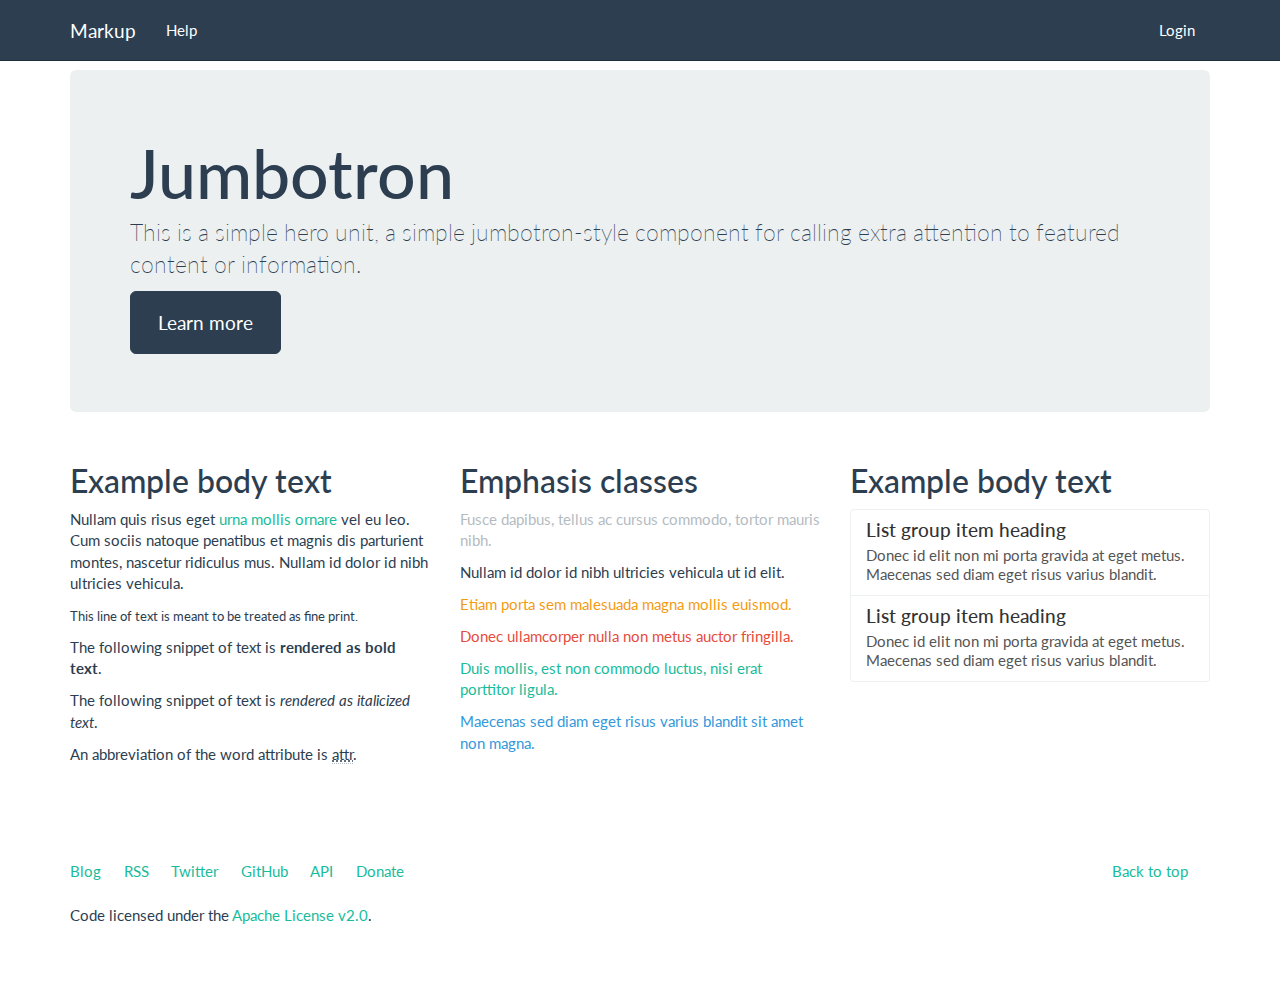
==== frontend/standard/index.html @ 0c9425ba "Front End" ====
<!DOCTYPE html>
<html lang="en">
  <head>
    <title>Markup</title>
    <meta name="viewport" content="width=device-width, initial-scale=1.0">
    <meta charset="utf-8">
    <link rel="stylesheet" href="./bootstrap.css" media="screen">
    <link rel="stylesheet" href="./bootswatch.css" media="screen">
    <link rel="stylesheet" href="./font-awesome.min.css">
    <!-- HTML5 shim and Respond.js IE8 support of HTML5 elements and media queries -->
    <!--[if lt IE 9]>
      <script src="../bower_components/bootstrap/assets/js/html5shiv.js"></script>
      <script src="../bower_components/bootstrap/assets/js/respond.min.js"></script>
    <![endif]-->
  </head>
  <body>

    <div class="navbar navbar-default navbar-fixed-top">
      <div class="container">
        <div class="navbar-header">
          <a href="../" class="navbar-brand">Markup</a>
          <button class="navbar-toggle" type="button" data-toggle="collapse" data-target="#navbar-main">
            <span class="icon-bar"></span>
            <span class="icon-bar"></span>
            <span class="icon-bar"></span>
          </button>
        </div>
        <div class="navbar-collapse collapse" id="navbar-main">
          <ul class="nav navbar-nav">
            <li>
              <a href="../help/">Help</a>
            </li>
          </ul>

          <ul class="nav navbar-nav navbar-right">
            <li><a href="#" target="_blank">Login</a></li>
          </ul>

        </div>
      </div>
    </div>


    <div class="container" id="banner" style="margin-top:20px;">
        <div class="row">
          <div class="col-lg-12">
            <div class="bs-example">
              <div class="jumbotron">
                <h1>Jumbotron</h1>
                <p>This is a simple hero unit, a simple jumbotron-style component for calling extra attention to featured content or information.</p>
                <p><a class="btn btn-primary btn-lg">Learn more</a></p>
              </div>
            </div>
          </div>
        </div>

        <!-- Headings -->

        <div class="row">
          <div class="col-lg-4">
            <div class="bs-example">
              <h2>Example body text</h2>
              <p>Nullam quis risus eget <a href="#">urna mollis ornare</a> vel eu leo. Cum sociis natoque penatibus et magnis dis parturient montes, nascetur ridiculus mus. Nullam id dolor id nibh ultricies vehicula.</p>
              <p><small>This line of text is meant to be treated as fine print.</small></p>
              <p>The following snippet of text is <strong>rendered as bold text</strong>.</p>
              <p>The following snippet of text is <em>rendered as italicized text</em>.</p>
              <p>An abbreviation of the word attribute is <abbr title="attribute">attr</abbr>.</p>
            </div>
          </div>
          <div class="col-lg-4">

            <h2>Emphasis classes</h2>
            <div class="bs-example">
              <p class="text-muted">Fusce dapibus, tellus ac cursus commodo, tortor mauris nibh.</p>
              <p class="text-primary">Nullam id dolor id nibh ultricies vehicula ut id elit.</p>
              <p class="text-warning">Etiam porta sem malesuada magna mollis euismod.</p>
              <p class="text-danger">Donec ullamcorper nulla non metus auctor fringilla.</p>
              <p class="text-success">Duis mollis, est non commodo luctus, nisi erat porttitor ligula.</p>
              <p class="text-info">Maecenas sed diam eget risus varius blandit sit amet non magna.</p>
            </div>
          </div>

          <div class="col-lg-4">
            <div class="bs-example">
                          <h2>Example body text</h2>

              <div class="list-group">
                <a href="#" class="list-group-item">
                  <h4 class="list-group-item-heading">List group item heading</h4>
                  <p class="list-group-item-text">Donec id elit non mi porta gravida at eget metus. Maecenas sed diam eget risus varius blandit.</p>
                </a>
                <a href="#" class="list-group-item">
                  <h4 class="list-group-item-heading">List group item heading</h4>
                  <p class="list-group-item-text">Donec id elit non mi porta gravida at eget metus. Maecenas sed diam eget risus varius blandit.</p>
                </a>
              </div>
            </div>
          </div>


     </div>
      <footer>
        <div class="row">
          <div class="col-lg-12">
            
            <ul class="list-unstyled">
              <li class="pull-right"><a href="#top">Back to top</a></li>
              <li><a href="http://news.bootswatch.com" onclick="pageTracker._link(this.href); return false;">Blog</a></li>
              <li><a href="http://feeds.feedburner.com/bootswatch">RSS</a></li>
              <li><a href="https://twitter.com/thomashpark">Twitter</a></li>
              <li><a href="https://github.com/thomaspark/bootswatch/">GitHub</a></li>
              <li><a href="../help/#api">API</a></li>
              <li><a href="https://www.paypal.com/cgi-bin/webscr?cmd=_s-xclick&amp;hosted_button_id=F22JEM3Q78JC2">Donate</a></li>
            </ul>
            <p>Code licensed under the <a href="http://www.apache.org/licenses/LICENSE-2.0">Apache License v2.0</a>.</p>

          </div>
        </div>
        
      </footer>
    

    </div>


    <script src="./query.min.js"></script>
    <script src="./bootstrap.min.js"></script>
    <script src="./bootswatch.js"></script>
  </body>
</html>
---- frontend/standard/bootswatch.css ----
body {
    padding-top:50px
}
#banner {
    border-bottom:0
}
.page-header h1 {
    font-size:4em
}
.bs-docs-section {
    margin-top:8em
}
.affix {
    top:70px
}
footer {
    margin:5em 0
}
footer li {
    float:left;
    margin-right:1.5em;
    margin-bottom:1.5em
}
footer p {
    margin-bottom:0;
    clear:left
}
.splash {
    padding:6em 0 2em;
    color:#fff;
    text-align:center;
    background:-webkit-linear-gradient(70deg, #080f1f 30%, #2b4b5a 87%, #435e67 100%);
    background:-o-linear-gradient(70deg, #080f1f 30%, #2b4b5a 87%, #435e67 100%);
    background:-ms-linear-gradient(70deg, #080f1f 30%, #2b4b5a 87%, #435e67 100%);
    background:-moz-linear-gradient(70deg, #080f1f 30%, #2b4b5a 87%, #435e67 100%);
    background:linear-gradient(20deg, #080f1f 30%, #2b4b5a 87%, #435e67 100%);
    background-attachment:fixed;
    background-color:#1c2533
}
.splash .alert {
    margin:4em 0 2em
}
.splash h1 {
    font-size:4em
}
.splash #social {
    margin-top:6em
}
.section-tout {
    padding:4em 0 3em;
    background-color:#eaf1f1;
    border-top:1px solid rgba(255, 255, 255, 0.1);
    border-bottom:1px solid rgba(0, 0, 0, 0.1)
}
.section-tout[class^="icon-"] {
    margin-right:.5em
}
.section-tout p {
    margin-bottom:3em
}
.section-preview {
    padding:4em 0 4em
}
.section-preview .preview {
    margin-bottom:4em;
    background-color:#eaf1f1;
    border:1px solid rgba(0, 0, 0, 0.1);
    border-radius:6px
}
.section-preview .preview .image {
    padding:5px
}
.section-preview .preview .image img {
    border:1px solid rgba(0, 0, 0, 0.1)
}
.section-preview .preview .options {
    padding:0 2em 2em;
    text-align:center
}
.section-preview .preview .options p {
    margin-bottom:2em
}
.section-preview .dropdown-menu {
    text-align:left
}
.section-preview .lead {
    margin-bottom:2em
}
@media(max-width:767px) {
    .section-preview .image img {
        width:100%
    }
}
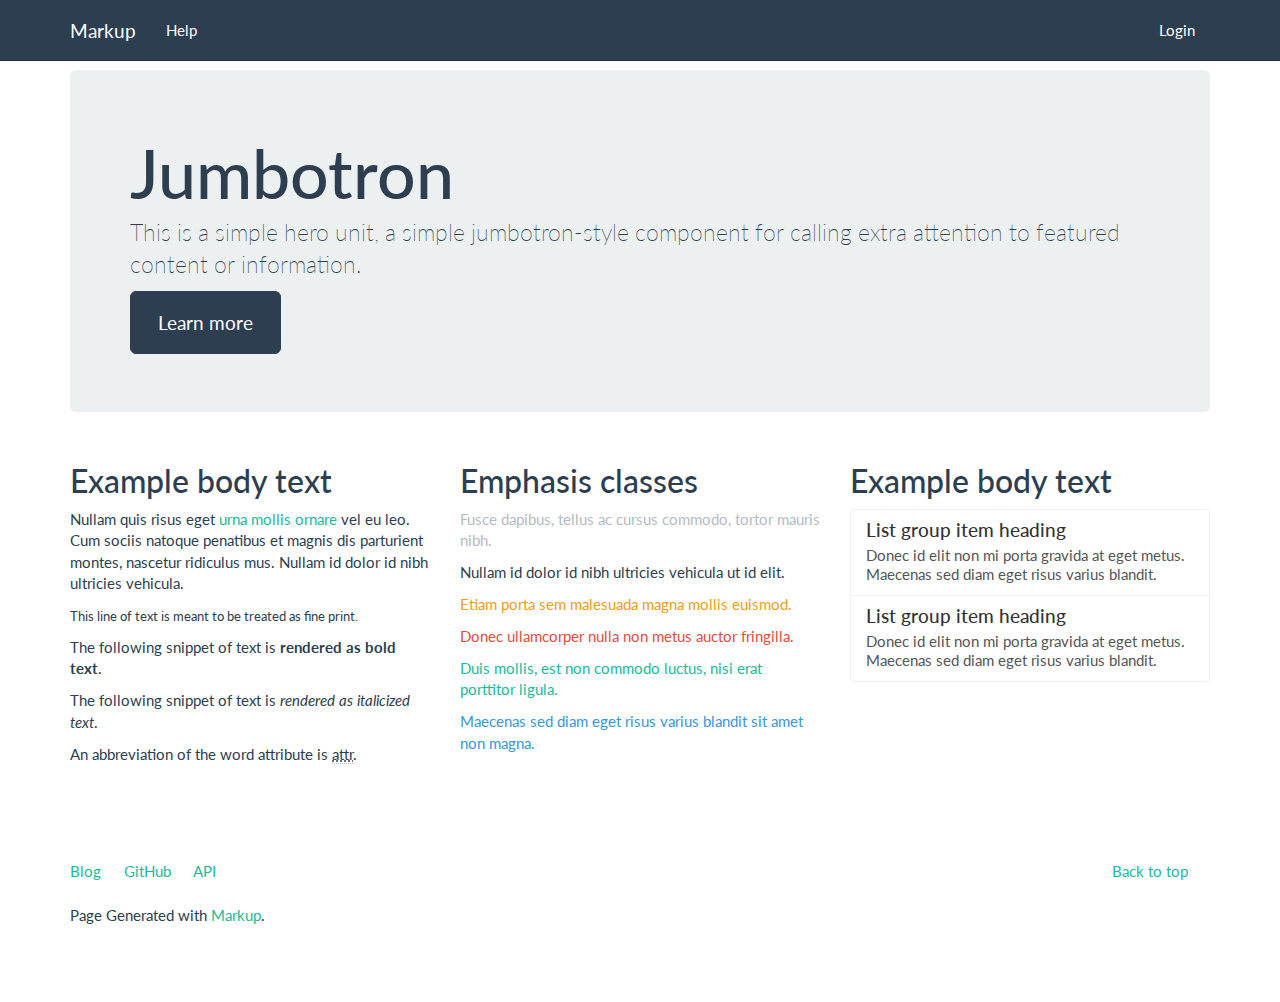
==== commit 4ebd1e39: "generation from array" ====
--- a/frontend/standard/index.html
+++ b/frontend/standard/index.html
@@ -1,4 +1,3 @@
-
 <!DOCTYPE html>
 <html lang="en">
   <head>
@@ -13,6 +12,10 @@
       <script src="../bower_components/bootstrap/assets/js/html5shiv.js"></script>
       <script src="../bower_components/bootstrap/assets/js/respond.min.js"></script>
     <![endif]-->
+    <!-- custom styles -->
+    <style> 
+
+    </style>
   </head>
   <body>
 
@@ -106,14 +109,11 @@
             
             <ul class="list-unstyled">
               <li class="pull-right"><a href="#top">Back to top</a></li>
-              <li><a href="http://news.bootswatch.com" onclick="pageTracker._link(this.href); return false;">Blog</a></li>
-              <li><a href="http://feeds.feedburner.com/bootswatch">RSS</a></li>
-              <li><a href="https://twitter.com/thomashpark">Twitter</a></li>
-              <li><a href="https://github.com/thomaspark/bootswatch/">GitHub</a></li>
-              <li><a href="../help/#api">API</a></li>
-              <li><a href="https://www.paypal.com/cgi-bin/webscr?cmd=_s-xclick&amp;hosted_button_id=F22JEM3Q78JC2">Donate</a></li>
+              <li><a href="#" onclick="pageTracker._link(this.href); return false;">Blog</a></li>
+              <li><a href="#">GitHub</a></li>
+              <li><a href="#">API</a></li>
             </ul>
-            <p>Code licensed under the <a href="http://www.apache.org/licenses/LICENSE-2.0">Apache License v2.0</a>.</p>
+            <p>Page Generated with <a href="http://www.apache.org/licenses/LICENSE-2.0">Markup</a>.</p>
 
           </div>
         </div>
